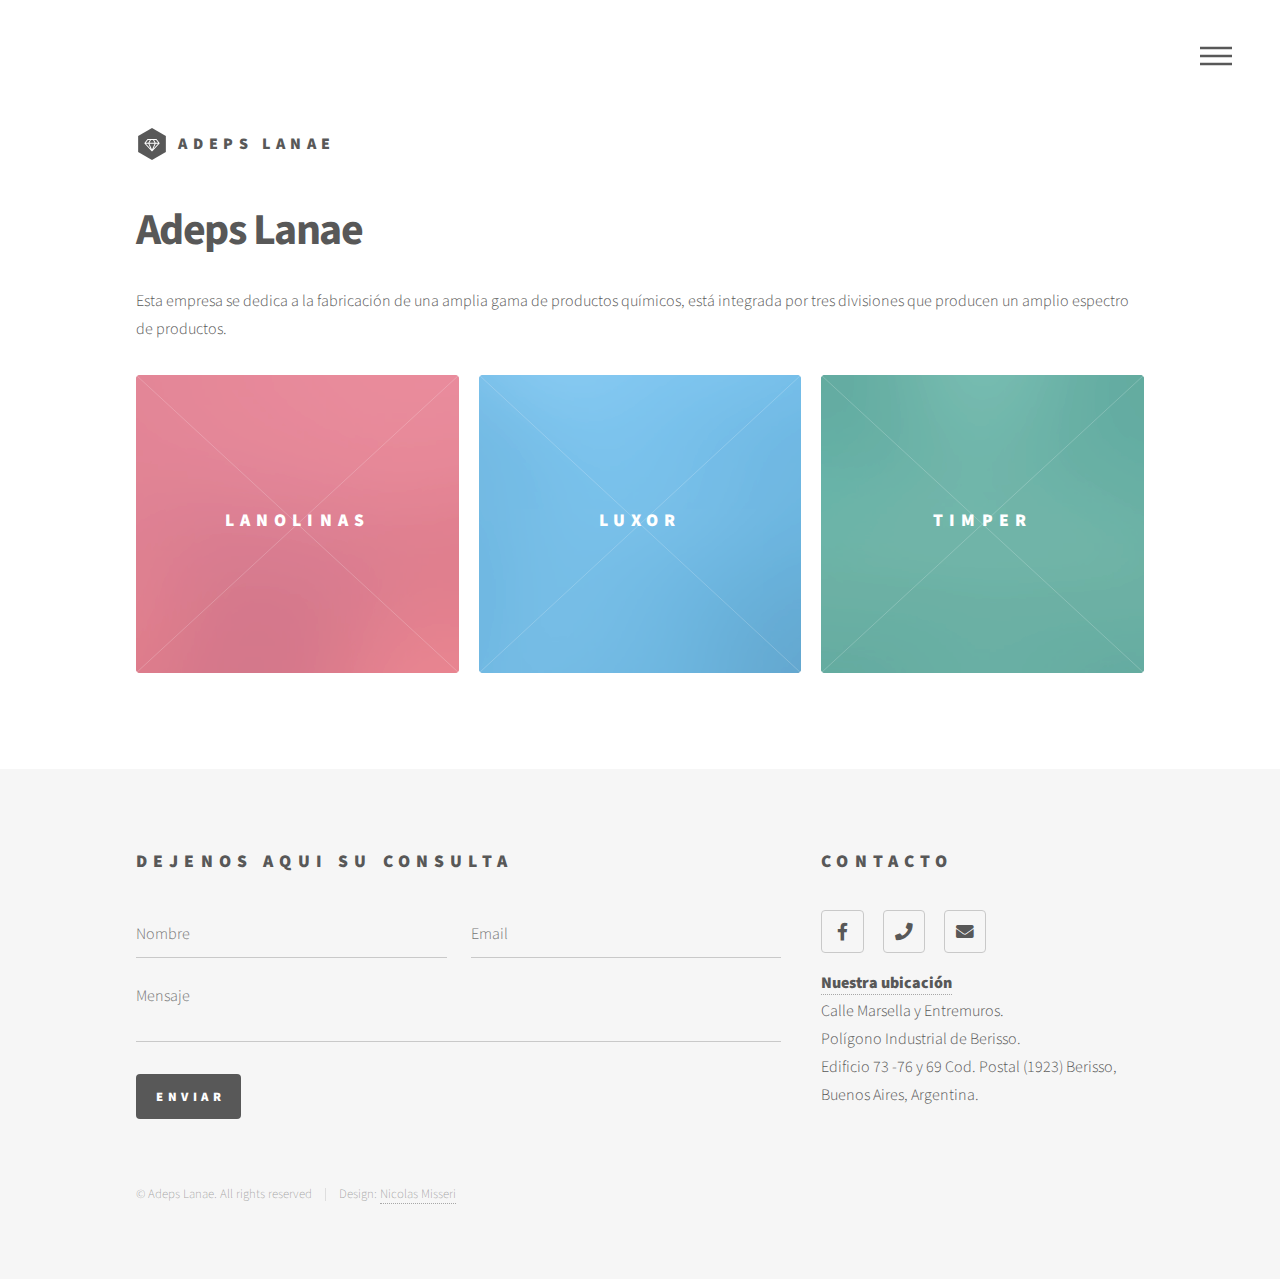
==== docs/index.html @ f5fdbf30 "muestra landing 2" ====
<!DOCTYPE HTML>
<!--
	Phantom by HTML5 UP
	html5up.net | @ajlkn
	Free for personal and commercial use under the CCA 3.0 license (html5up.net/license)
-->
<html>
	<head>
		<title>Adeps Lanae</title>
		<meta charset="utf-8" />
		<meta name="viewport" content="width=device-width, initial-scale=1,
			user-scalable=no" />
		<link rel="stylesheet" href="assets/css/main.css" />
		<noscript><link rel="stylesheet" href="assets/css/noscript.css" /></noscript>
	</head>
	<body class="is-preload">
		<!-- Wrapper -->
		<div id="wrapper">

			<!-- Header -->
			<header id="header">
				<div class="inner">

					<!-- Logo -->
					<a href="index.html" class="logo">
						<span class="symbol"><img src="images/logo.svg" alt="" /></span><span
							class="title">Adeps Lanae</span>
					</a>

					<!-- Nav -->
					<nav>
						<ul>
							<li><a href="#menu">Menu</a></li>
						</ul>
					</nav>

				</div>
			</header>

			<!-- Menu -->
			<nav id="menu">
				<h2>Menu</h2>
				<ul>
					<li><a href="index.html">Home</a></li>
					<li><a href="generic.html">Lanolinas</a></li>
					<li><a href="generic.html">Luxor</a></li>
					<li><a href="generic.html">Timper</a></li>
					<li><a href="elements.html">Elements</a></li>
				</ul>
			</nav>

			<!-- Main -->
			<div id="main">
				<div class="inner">
					<header>
						<h1>Adeps Lanae</h1>

						<p> Esta empresa se dedica a la fabricación de una
							amplia gama de productos químicos, está
							integrada por tres divisiones que producen un
							amplio espectro de productos. </p>
					</header>
					<section class="tiles">
						<article class="style1">
							<span class="image">
								<img src="images/pic01.jpg" alt="" />
							</span>
							<a href="generic.html">
								<h2>Lanolinas</h2>
								<div class="content">
									<p>División dedicada a la fabricación de Lanolina Anhidra U.S.P.,
										Lanolina de Uso General, Lanolina Industrial, Acidos Grasos de Lana, a
										la instalación de Plantas de Extracción de Grasa para si y para
										terceros.</p>
								</div>
							</a>
						</article>
						<article class="style2">
							<span class="image">
								<img src="images/pic02.jpg" alt="" />
							</span>
							<a href="generic.html">
								<h2>Luxor</h2>
								<div class="content">
									<p>División dedicada a la fabricación de Refinación de Parafinas,
										Fabricación de Velas.</p>
								</div>
							</a>
						</article>
						<article class="style3">
							<span class="image">
								<img src="images/pic03.jpg" alt="" />
							</span>
							<a href="generic.html">
								<h2>Timper</h2>
								<div class="content">
									<p>División dedicada fabricación de sales inorgánicas puras y
										pro-análisis para las industrias farmacéuticas y cosméticas y
										productos técnicamente puros para la industria en general.</p>
								</div>
							</a>
						</article>

					</section>
				</div>
			</div>

			<!-- Footer -->
			<footer id="footer">
				<div class="inner">
					<section>
						<h2>Dejenos aqui su consulta</h2>
						<form method="post" action="#">
							<div class="fields">
								<div class="field half">
									<input type="text" name="name" id="name" placeholder="Nombre" />
								</div>
								<div class="field half">
									<input type="email" name="email" id="email" placeholder="Email" />
								</div>
								<div class="field">
									<textarea name="message" id="message" placeholder="Mensaje"></textarea>
								</div>
							</div>
							<ul class="actions">
								<li><input type="submit" value="Enviar" class="primary" /></li>
							</ul>
						</form>
					</section>
					<section>
						<h2>Contacto</h2>
						<ul class="icons">

							<li><a href="https://www.facebook.com/adepslanae.arg/" class="icon brands
									style2 fa-facebook-f"><span
										class="label">Facebook</span></a></li>


							<li><a href="https://wa.link/ct8rcz" class="icon solid style2 fa-phone"><span
										class="label">Phone</span></a></li>
							<li><a href="mailto:administracion@adeps.com.ar" class="icon solid style2
									fa-envelope"><span
										class="label">Email</span></a></li> <br>
							<li> <a
									href="https://www.google.com/maps/place/Adeps+Lanae/@-34.8620117,-57.8908839,15z/data=!4m5!3m4!1s0x0:0x6b17eab58b943237!8m2!3d-34.8620117!4d-57.8908839">
									<strong>Nuestra ubicación</strong></a><br>Calle Marsella y Entremuros.
								<br>
								Polígono Industrial de
								Berisso. <br>
								Edificio 73 -76 y 69 Cod. Postal (1923) Berisso, Buenos Aires,
								Argentina.</li>
						</ul>
					</section>

					<ul class="copyright">
						<li>&copy; Adeps Lanae. All rights reserved</li><li>Design: <a
								href="https://www.linkedin.com/in/nicolas-misseri/">Nicolas Misseri</a></li>
					</ul>

				</div>
			</footer>

		</div>

		<!-- Scripts -->
		<script src="assets/js/jquery.min.js"></script>
		<script src="assets/js/browser.min.js"></script>
		<script src="assets/js/breakpoints.min.js"></script>
		<script src="assets/js/util.js"></script>
		<script src="assets/js/main.js"></script>

	</body>
</html>
---- docs/assets/css/main.css ----
@import url(fontawesome-all.min.css);
@import url("https://fonts.googleapis.com/css?family=Source+Sans+Pro:300,700,900");

/*
	Phantom by HTML5 UP
	html5up.net | @ajlkn
	Free for personal and commercial use under the CCA 3.0 license (html5up.net/license)
*/

html, body, div, span, applet, object,
iframe, h1, h2, h3, h4, h5, h6, p, blockquote,
pre, a, abbr, acronym, address, big, cite,
code, del, dfn, em, img, ins, kbd, q, s, samp,
small, strike, strong, sub, sup, tt, var, b,
u, i, center, dl, dt, dd, ol, ul, li, fieldset,
form, label, legend, table, caption, tbody,
tfoot, thead, tr, th, td, article, aside,
canvas, details, embed, figure, figcaption,
footer, header, hgroup, menu, nav, output, ruby,
section, summary, time, mark, audio, video {
	margin: 0;
	padding: 0;
	border: 0;
	font-size: 100%;
	font: inherit;
	vertical-align: baseline;}

article, aside, details, figcaption, figure,
footer, header, hgroup, menu, nav, section {
	display: block;}

body {
	line-height: 1;
}

ol, ul {
	list-style: none;
}

blockquote, q {
	quotes: none;
}

	blockquote:before, blockquote:after, q:before, q:after {
		content: '';
		content: none;
	}

table {
	border-collapse: collapse;
	border-spacing: 0;
}

body {
	-webkit-text-size-adjust: none;
}

mark {
	background-color: transparent;
	color: inherit;
}

input::-moz-focus-inner {
	border: 0;
	padding: 0;
}

input, select, textarea {
	-moz-appearance: none;
	-webkit-appearance: none;
	-ms-appearance: none;
	appearance: none;
}

/* Basic */

	@-ms-viewport {
		width: device-width;
	}

	body {
		-ms-overflow-style: scrollbar;
	}

	@media screen and (max-width: 480px) {

		html, body {
			min-width: 320px;
		}

	}

	html {
		box-sizing: border-box;
	}

	*, *:before, *:after {
		box-sizing: inherit;
	}

	body {
		background: #ffffff;
	}

		body.is-preload *, body.is-preload *:before, body.is-preload *:after {
			-moz-animation: none !important;
			-webkit-animation: none !important;
			-ms-animation: none !important;
			animation: none !important;
			-moz-transition: none !important;
			-webkit-transition: none !important;
			-ms-transition: none !important;
			transition: none !important;
		}

/* Type */

	body, input, select, textarea {
		color: #585858;
		font-family: "Source Sans Pro", Helvetica, sans-serif;
		font-size: 16pt;
		font-weight: 300;
		line-height: 1.75;
	}

		@media screen and (max-width: 1680px) {

			body, input, select, textarea {
				font-size: 14pt;
			}

		}

		@media screen and (max-width: 1280px) {

			body, input, select, textarea {
				font-size: 12pt;
			}

		}

	a {
		-moz-transition: border-bottom-color 0.2s ease, color 0.2s ease;
		-webkit-transition: border-bottom-color 0.2s ease, color 0.2s ease;
		-ms-transition: border-bottom-color 0.2s ease, color 0.2s ease;
		transition: border-bottom-color 0.2s ease, color 0.2s ease;
		text-decoration: none;
		color: #585858;
		border-bottom: dotted 1px rgba(88, 88, 88, 0.5);
	}

		a:hover {
			border-bottom-color: transparent;
			color: #f2849e !important;
		}

	strong, b {
		font-weight: 900;
	}

	em, i {
		font-style: italic;
	}

	p {
		margin: 0 0 2em 0;
	}

	h1 {
		font-size: 2.75em;
		font-weight: 700;
		line-height: 1.3;
		margin: 0 0 1em 0;
		letter-spacing: -0.035em;
	}

		h1 a {
			color: inherit;
		}

		@media screen and (max-width: 736px) {

			h1 {
				font-size: 2em;
				margin: 0 0 1em 0;
			}

		}

		@media screen and (max-width: 360px) {

			h1 {
				font-size: 1.75em;
			}

		}

	h2, h3, h4, h5, h6 {
		font-weight: 900;
		line-height: 1.5;
		margin: 0 0 2em 0;
		text-transform: uppercase;
		letter-spacing: 0.35em;
	}

		h2 a, h3 a, h4 a, h5 a, h6 a {
			color: inherit;
		}

	h2 {
		font-size: 1.1em;
	}

	h3 {
		font-size: 1em;
	}

	h4 {
		font-size: 0.8em;
	}

	h5 {
		font-size: 0.8em;
	}

	h6 {
		font-size: 0.8em;
	}

	@media screen and (max-width: 980px) {

		h1 br, h2 br, h3 br, h4 br, h5 br, h6 br {
			display: none;
		}

	}

	@media screen and (max-width: 736px) {

		h2 {
			font-size: 1em;
		}

		h3 {
			font-size: 0.8em;
		}

	}

	sub {
		font-size: 0.8em;
		position: relative;
		top: 0.5em;
	}

	sup {
		font-size: 0.8em;
		position: relative;
		top: -0.5em;
	}

	blockquote {
		border-left: solid 4px #c9c9c9;
		font-style: italic;
		margin: 0 0 2em 0;
		padding: 0.5em 0 0.5em 2em;
	}

	code {
		background: rgba(144, 144, 144, 0.075);
		border-radius: 4px;
		border: solid 1px #c9c9c9;
		font-family: "Courier New", monospace;
		font-size: 0.9em;
		margin: 0 0.25em;
		padding: 0.25em 0.65em;
	}

	pre {
		-webkit-overflow-scrolling: touch;
		font-family: "Courier New", monospace;
		font-size: 0.9em;
		margin: 0 0 2em 0;
	}

		pre code {
			display: block;
			line-height: 1.75;
			padding: 1em 1.5em;
			overflow-x: auto;
		}

	hr {
		border: 0;
		border-bottom: solid 1px #c9c9c9;
		margin: 2em 0;
	}

		hr.major {
			margin: 3em 0;
		}

	.align-left {
		text-align: left;
	}

	.align-center {
		text-align: center;
	}

	.align-right {
		text-align: right;
	}

/* Row */

	.row {
		display: flex;
		flex-wrap: wrap;
		box-sizing: border-box;
		align-items: stretch;
	}

		.row > * {
			box-sizing: border-box;
		}

		.row.gtr-uniform > * > :last-child {
			margin-bottom: 0;
		}

		.row.aln-left {
			justify-content: flex-start;
		}

		.row.aln-center {
			justify-content: center;
		}

		.row.aln-right {
			justify-content: flex-end;
		}

		.row.aln-top {
			align-items: flex-start;
		}

		.row.aln-middle {
			align-items: center;
		}

		.row.aln-bottom {
			align-items: flex-end;
		}

		.row > .imp {
			order: -1;
		}

		.row > .col-1 {
			width: 8.33333%;
		}

		.row > .off-1 {
			margin-left: 8.33333%;
		}

		.row > .col-2 {
			width: 16.66667%;
		}

		.row > .off-2 {
			margin-left: 16.66667%;
		}

		.row > .col-3 {
			width: 25%;
		}

		.row > .off-3 {
			margin-left: 25%;
		}

		.row > .col-4 {
			width: 33.33333%;
		}

		.row > .off-4 {
			margin-left: 33.33333%;
		}

		.row > .col-5 {
			width: 41.66667%;
		}

		.row > .off-5 {
			margin-left: 41.66667%;
		}

		.row > .col-6 {
			width: 50%;
		}

		.row > .off-6 {
			margin-left: 50%;
		}

		.row > .col-7 {
			width: 58.33333%;
		}

		.row > .off-7 {
			margin-left: 58.33333%;
		}

		.row > .col-8 {
			width: 66.66667%;
		}

		.row > .off-8 {
			margin-left: 66.66667%;
		}

		.row > .col-9 {
			width: 75%;
		}

		.row > .off-9 {
			margin-left: 75%;
		}

		.row > .col-10 {
			width: 83.33333%;
		}

		.row > .off-10 {
			margin-left: 83.33333%;
		}

		.row > .col-11 {
			width: 91.66667%;
		}

		.row > .off-11 {
			margin-left: 91.66667%;
		}

		.row > .col-12 {
			width: 100%;
		}

		.row > .off-12 {
			margin-left: 100%;
		}

		.row.gtr-0 {
			margin-top: 0;
			margin-left: 0em;
		}

			.row.gtr-0 > * {
				padding: 0 0 0 0em;
			}

			.row.gtr-0.gtr-uniform {
				margin-top: 0em;
			}

				.row.gtr-0.gtr-uniform > * {
					padding-top: 0em;
				}

		.row.gtr-25 {
			margin-top: 0;
			margin-left: -0.5em;
		}

			.row.gtr-25 > * {
				padding: 0 0 0 0.5em;
			}

			.row.gtr-25.gtr-uniform {
				margin-top: -0.5em;
			}

				.row.gtr-25.gtr-uniform > * {
					padding-top: 0.5em;
				}

		.row.gtr-50 {
			margin-top: 0;
			margin-left: -1em;
		}

			.row.gtr-50 > * {
				padding: 0 0 0 1em;
			}

			.row.gtr-50.gtr-uniform {
				margin-top: -1em;
			}

				.row.gtr-50.gtr-uniform > * {
					padding-top: 1em;
				}

		.row {
			margin-top: 0;
			margin-left: -2em;
		}

			.row > * {
				padding: 0 0 0 2em;
			}

			.row.gtr-uniform {
				margin-top: -2em;
			}

				.row.gtr-uniform > * {
					padding-top: 2em;
				}

		.row.gtr-150 {
			margin-top: 0;
			margin-left: -3em;
		}

			.row.gtr-150 > * {
				padding: 0 0 0 3em;
			}

			.row.gtr-150.gtr-uniform {
				margin-top: -3em;
			}

				.row.gtr-150.gtr-uniform > * {
					padding-top: 3em;
				}

		.row.gtr-200 {
			margin-top: 0;
			margin-left: -4em;
		}

			.row.gtr-200 > * {
				padding: 0 0 0 4em;
			}

			.row.gtr-200.gtr-uniform {
				margin-top: -4em;
			}

				.row.gtr-200.gtr-uniform > * {
					padding-top: 4em;
				}

		@media screen and (max-width: 1680px) {

			.row {
				display: flex;
				flex-wrap: wrap;
				box-sizing: border-box;
				align-items: stretch;
			}

				.row > * {
					box-sizing: border-box;
				}

				.row.gtr-uniform > * > :last-child {
					margin-bottom: 0;
				}

				.row.aln-left {
					justify-content: flex-start;
				}

				.row.aln-center {
					justify-content: center;
				}

				.row.aln-right {
					justify-content: flex-end;
				}

				.row.aln-top {
					align-items: flex-start;
				}

				.row.aln-middle {
					align-items: center;
				}

				.row.aln-bottom {
					align-items: flex-end;
				}

				.row > .imp-xlarge {
					order: -1;
				}

				.row > .col-1-xlarge {
					width: 8.33333%;
				}

				.row > .off-1-xlarge {
					margin-left: 8.33333%;
				}

				.row > .col-2-xlarge {
					width: 16.66667%;
				}

				.row > .off-2-xlarge {
					margin-left: 16.66667%;
				}

				.row > .col-3-xlarge {
					width: 25%;
				}

				.row > .off-3-xlarge {
					margin-left: 25%;
				}

				.row > .col-4-xlarge {
					width: 33.33333%;
				}

				.row > .off-4-xlarge {
					margin-left: 33.33333%;
				}

				.row > .col-5-xlarge {
					width: 41.66667%;
				}

				.row > .off-5-xlarge {
					margin-left: 41.66667%;
				}

				.row > .col-6-xlarge {
					width: 50%;
				}

				.row > .off-6-xlarge {
					margin-left: 50%;
				}

				.row > .col-7-xlarge {
					width: 58.33333%;
				}

				.row > .off-7-xlarge {
					margin-left: 58.33333%;
				}

				.row > .col-8-xlarge {
					width: 66.66667%;
				}

				.row > .off-8-xlarge {
					margin-left: 66.66667%;
				}

				.row > .col-9-xlarge {
					width: 75%;
				}

				.row > .off-9-xlarge {
					margin-left: 75%;
				}

				.row > .col-10-xlarge {
					width: 83.33333%;
				}

				.row > .off-10-xlarge {
					margin-left: 83.33333%;
				}

				.row > .col-11-xlarge {
					width: 91.66667%;
				}

				.row > .off-11-xlarge {
					margin-left: 91.66667%;
				}

				.row > .col-12-xlarge {
					width: 100%;
				}

				.row > .off-12-xlarge {
					margin-left: 100%;
				}

				.row.gtr-0 {
					margin-top: 0;
					margin-left: 0em;
				}

					.row.gtr-0 > * {
						padding: 0 0 0 0em;
					}

					.row.gtr-0.gtr-uniform {
						margin-top: 0em;
					}

						.row.gtr-0.gtr-uniform > * {
							padding-top: 0em;
						}

				.row.gtr-25 {
					margin-top: 0;
					margin-left: -0.5em;
				}

					.row.gtr-25 > * {
						padding: 0 0 0 0.5em;
					}

					.row.gtr-25.gtr-uniform {
						margin-top: -0.5em;
					}

						.row.gtr-25.gtr-uniform > * {
							padding-top: 0.5em;
						}

				.row.gtr-50 {
					margin-top: 0;
					margin-left: -1em;
				}

					.row.gtr-50 > * {
						padding: 0 0 0 1em;
					}

					.row.gtr-50.gtr-uniform {
						margin-top: -1em;
					}

						.row.gtr-50.gtr-uniform > * {
							padding-top: 1em;
						}

				.row {
					margin-top: 0;
					margin-left: -2em;
				}

					.row > * {
						padding: 0 0 0 2em;
					}

					.row.gtr-uniform {
						margin-top: -2em;
					}

						.row.gtr-uniform > * {
							padding-top: 2em;
						}

				.row.gtr-150 {
					margin-top: 0;
					margin-left: -3em;
				}

					.row.gtr-150 > * {
						padding: 0 0 0 3em;
					}

					.row.gtr-150.gtr-uniform {
						margin-top: -3em;
					}

						.row.gtr-150.gtr-uniform > * {
							padding-top: 3em;
						}

				.row.gtr-200 {
					margin-top: 0;
					margin-left: -4em;
				}

					.row.gtr-200 > * {
						padding: 0 0 0 4em;
					}

					.row.gtr-200.gtr-uniform {
						margin-top: -4em;
					}

						.row.gtr-200.gtr-uniform > * {
							padding-top: 4em;
						}

		}

		@media screen and (max-width: 1280px) {

			.row {
				display: flex;
				flex-wrap: wrap;
				box-sizing: border-box;
				align-items: stretch;
			}

				.row > * {
					box-sizing: border-box;
				}

				.row.gtr-uniform > * > :last-child {
					margin-bottom: 0;
				}

				.row.aln-left {
					justify-content: flex-start;
				}

				.row.aln-center {
					justify-content: center;
				}

				.row.aln-right {
					justify-content: flex-end;
				}

				.row.aln-top {
					align-items: flex-start;
				}

				.row.aln-middle {
					align-items: center;
				}

				.row.aln-bottom {
					align-items: flex-end;
				}

				.row > .imp-large {
					order: -1;
				}

				.row > .col-1-large {
					width: 8.33333%;
				}

				.row > .off-1-large {
					margin-left: 8.33333%;
				}

				.row > .col-2-large {
					width: 16.66667%;
				}

				.row > .off-2-large {
					margin-left: 16.66667%;
				}

				.row > .col-3-large {
					width: 25%;
				}

				.row > .off-3-large {
					margin-left: 25%;
				}

				.row > .col-4-large {
					width: 33.33333%;
				}

				.row > .off-4-large {
					margin-left: 33.33333%;
				}

				.row > .col-5-large {
					width: 41.66667%;
				}

				.row > .off-5-large {
					margin-left: 41.66667%;
				}

				.row > .col-6-large {
					width: 50%;
				}

				.row > .off-6-large {
					margin-left: 50%;
				}

				.row > .col-7-large {
					width: 58.33333%;
				}

				.row > .off-7-large {
					margin-left: 58.33333%;
				}

				.row > .col-8-large {
					width: 66.66667%;
				}

				.row > .off-8-large {
					margin-left: 66.66667%;
				}

				.row > .col-9-large {
					width: 75%;
				}

				.row > .off-9-large {
					margin-left: 75%;
				}

				.row > .col-10-large {
					width: 83.33333%;
				}

				.row > .off-10-large {
					margin-left: 83.33333%;
				}

				.row > .col-11-large {
					width: 91.66667%;
				}

				.row > .off-11-large {
					margin-left: 91.66667%;
				}

				.row > .col-12-large {
					width: 100%;
				}

				.row > .off-12-large {
					margin-left: 100%;
				}

				.row.gtr-0 {
					margin-top: 0;
					margin-left: 0em;
				}

					.row.gtr-0 > * {
						padding: 0 0 0 0em;
					}

					.row.gtr-0.gtr-uniform {
						margin-top: 0em;
					}

						.row.gtr-0.gtr-uniform > * {
							padding-top: 0em;
						}

				.row.gtr-25 {
					margin-top: 0;
					margin-left: -0.5em;
				}

					.row.gtr-25 > * {
						padding: 0 0 0 0.5em;
					}

					.row.gtr-25.gtr-uniform {
						margin-top: -0.5em;
					}

						.row.gtr-25.gtr-uniform > * {
							padding-top: 0.5em;
						}

				.row.gtr-50 {
					margin-top: 0;
					margin-left: -1em;
				}

					.row.gtr-50 > * {
						padding: 0 0 0 1em;
					}

					.row.gtr-50.gtr-uniform {
						margin-top: -1em;
					}

						.row.gtr-50.gtr-uniform > * {
							padding-top: 1em;
						}

				.row {
					margin-top: 0;
					margin-left: -2em;
				}

					.row > * {
						padding: 0 0 0 2em;
					}

					.row.gtr-uniform {
						margin-top: -2em;
					}

						.row.gtr-uniform > * {
							padding-top: 2em;
						}

				.row.gtr-150 {
					margin-top: 0;
					margin-left: -3em;
				}

					.row.gtr-150 > * {
						padding: 0 0 0 3em;
					}

					.row.gtr-150.gtr-uniform {
						margin-top: -3em;
					}

						.row.gtr-150.gtr-uniform > * {
							padding-top: 3em;
						}

				.row.gtr-200 {
					margin-top: 0;
					margin-left: -4em;
				}

					.row.gtr-200 > * {
						padding: 0 0 0 4em;
					}

					.row.gtr-200.gtr-uniform {
						margin-top: -4em;
					}

						.row.gtr-200.gtr-uniform > * {
							padding-top: 4em;
						}

		}

		@media screen and (max-width: 980px) {

			.row {
				display: flex;
				flex-wrap: wrap;
				box-sizing: border-box;
				align-items: stretch;
			}

				.row > * {
					box-sizing: border-box;
				}

				.row.gtr-uniform > * > :last-child {
					margin-bottom: 0;
				}

				.row.aln-left {
					justify-content: flex-start;
				}

				.row.aln-center {
					justify-content: center;
				}

				.row.aln-right {
					justify-content: flex-end;
				}

				.row.aln-top {
					align-items: flex-start;
				}

				.row.aln-middle {
					align-items: center;
				}

				.row.aln-bottom {
					align-items: flex-end;
				}

				.row > .imp-medium {
					order: -1;
				}

				.row > .col-1-medium {
					width: 8.33333%;
				}

				.row > .off-1-medium {
					margin-left: 8.33333%;
				}

				.row > .col-2-medium {
					width: 16.66667%;
				}

				.row > .off-2-medium {
					margin-left: 16.66667%;
				}

				.row > .col-3-medium {
					width: 25%;
				}

				.row > .off-3-medium {
					margin-left: 25%;
				}

				.row > .col-4-medium {
					width: 33.33333%;
				}

				.row > .off-4-medium {
					margin-left: 33.33333%;
				}

				.row > .col-5-medium {
					width: 41.66667%;
				}

				.row > .off-5-medium {
					margin-left: 41.66667%;
				}

				.row > .col-6-medium {
					width: 50%;
				}

				.row > .off-6-medium {
					margin-left: 50%;
				}

				.row > .col-7-medium {
					width: 58.33333%;
				}

				.row > .off-7-medium {
					margin-left: 58.33333%;
				}

				.row > .col-8-medium {
					width: 66.66667%;
				}

				.row > .off-8-medium {
					margin-left: 66.66667%;
				}

				.row > .col-9-medium {
					width: 75%;
				}

				.row > .off-9-medium {
					margin-left: 75%;
				}

				.row > .col-10-medium {
					width: 83.33333%;
				}

				.row > .off-10-medium {
					margin-left: 83.33333%;
				}

				.row > .col-11-medium {
					width: 91.66667%;
				}

				.row > .off-11-medium {
					margin-left: 91.66667%;
				}

				.row > .col-12-medium {
					width: 100%;
				}

				.row > .off-12-medium {
					margin-left: 100%;
				}

				.row.gtr-0 {
					margin-top: 0;
					margin-left: 0em;
				}

					.row.gtr-0 > * {
						padding: 0 0 0 0em;
					}

					.row.gtr-0.gtr-uniform {
						margin-top: 0em;
					}

						.row.gtr-0.gtr-uniform > * {
							padding-top: 0em;
						}

				.row.gtr-25 {
					margin-top: 0;
					margin-left: -0.375em;
				}

					.row.gtr-25 > * {
						padding: 0 0 0 0.375em;
					}

					.row.gtr-25.gtr-uniform {
						margin-top: -0.375em;
					}

						.row.gtr-25.gtr-uniform > * {
							padding-top: 0.375em;
						}

				.row.gtr-50 {
					margin-top: 0;
					margin-left: -0.75em;
				}

					.row.gtr-50 > * {
						padding: 0 0 0 0.75em;
					}

					.row.gtr-50.gtr-uniform {
						margin-top: -0.75em;
					}

						.row.gtr-50.gtr-uniform > * {
							padding-top: 0.75em;
						}

				.row {
					margin-top: 0;
					margin-left: -1.5em;
				}

					.row > * {
						padding: 0 0 0 1.5em;
					}

					.row.gtr-uniform {
						margin-top: -1.5em;
					}

						.row.gtr-uniform > * {
							padding-top: 1.5em;
						}

				.row.gtr-150 {
					margin-top: 0;
					margin-left: -2.25em;
				}

					.row.gtr-150 > * {
						padding: 0 0 0 2.25em;
					}

					.row.gtr-150.gtr-uniform {
						margin-top: -2.25em;
					}

						.row.gtr-150.gtr-uniform > * {
							padding-top: 2.25em;
						}

				.row.gtr-200 {
					margin-top: 0;
					margin-left: -3em;
				}

					.row.gtr-200 > * {
						padding: 0 0 0 3em;
					}

					.row.gtr-200.gtr-uniform {
						margin-top: -3em;
					}

						.row.gtr-200.gtr-uniform > * {
							padding-top: 3em;
						}

		}

		@media screen and (max-width: 736px) {

			.row {
				display: flex;
				flex-wrap: wrap;
				box-sizing: border-box;
				align-items: stretch;
			}

				.row > * {
					box-sizing: border-box;
				}

				.row.gtr-uniform > * > :last-child {
					margin-bottom: 0;
				}

				.row.aln-left {
					justify-content: flex-start;
				}

				.row.aln-center {
					justify-content: center;
				}

				.row.aln-right {
					justify-content: flex-end;
				}

				.row.aln-top {
					align-items: flex-start;
				}

				.row.aln-middle {
					align-items: center;
				}

				.row.aln-bottom {
					align-items: flex-end;
				}

				.row > .imp-small {
					order: -1;
				}

				.row > .col-1-small {
					width: 8.33333%;
				}

				.row > .off-1-small {
					margin-left: 8.33333%;
				}

				.row > .col-2-small {
					width: 16.66667%;
				}

				.row > .off-2-small {
					margin-left: 16.66667%;
				}

				.row > .col-3-small {
					width: 25%;
				}

				.row > .off-3-small {
					margin-left: 25%;
				}

				.row > .col-4-small {
					width: 33.33333%;
				}

				.row > .off-4-small {
					margin-left: 33.33333%;
				}

				.row > .col-5-small {
					width: 41.66667%;
				}

				.row > .off-5-small {
					margin-left: 41.66667%;
				}

				.row > .col-6-small {
					width: 50%;
				}

				.row > .off-6-small {
					margin-left: 50%;
				}

				.row > .col-7-small {
					width: 58.33333%;
				}

				.row > .off-7-small {
					margin-left: 58.33333%;
				}

				.row > .col-8-small {
					width: 66.66667%;
				}

				.row > .off-8-small {
					margin-left: 66.66667%;
				}

				.row > .col-9-small {
					width: 75%;
				}

				.row > .off-9-small {
					margin-left: 75%;
				}

				.row > .col-10-small {
					width: 83.33333%;
				}

				.row > .off-10-small {
					margin-left: 83.33333%;
				}

				.row > .col-11-small {
					width: 91.66667%;
				}

				.row > .off-11-small {
					margin-left: 91.66667%;
				}

				.row > .col-12-small {
					width: 100%;
				}

				.row > .off-12-small {
					margin-left: 100%;
				}

				.row.gtr-0 {
					margin-top: 0;
					margin-left: 0em;
				}

					.row.gtr-0 > * {
						padding: 0 0 0 0em;
					}

					.row.gtr-0.gtr-uniform {
						margin-top: 0em;
					}

						.row.gtr-0.gtr-uniform > * {
							padding-top: 0em;
						}

				.row.gtr-25 {
					margin-top: 0;
					margin-left: -0.25em;
				}

					.row.gtr-25 > * {
						padding: 0 0 0 0.25em;
					}

					.row.gtr-25.gtr-uniform {
						margin-top: -0.25em;
					}

						.row.gtr-25.gtr-uniform > * {
							padding-top: 0.25em;
						}

				.row.gtr-50 {
					margin-top: 0;
					margin-left: -0.5em;
				}

					.row.gtr-50 > * {
						padding: 0 0 0 0.5em;
					}

					.row.gtr-50.gtr-uniform {
						margin-top: -0.5em;
					}

						.row.gtr-50.gtr-uniform > * {
							padding-top: 0.5em;
						}

				.row {
					margin-top: 0;
					margin-left: -1em;
				}

					.row > * {
						padding: 0 0 0 1em;
					}

					.row.gtr-uniform {
						margin-top: -1em;
					}

						.row.gtr-uniform > * {
							padding-top: 1em;
						}

				.row.gtr-150 {
					margin-top: 0;
					margin-left: -1.5em;
				}

					.row.gtr-150 > * {
						padding: 0 0 0 1.5em;
					}

					.row.gtr-150.gtr-uniform {
						margin-top: -1.5em;
					}

						.row.gtr-150.gtr-uniform > * {
							padding-top: 1.5em;
						}

				.row.gtr-200 {
					margin-top: 0;
					margin-left: -2em;
				}

					.row.gtr-200 > * {
						padding: 0 0 0 2em;
					}

					.row.gtr-200.gtr-uniform {
						margin-top: -2em;
					}

						.row.gtr-200.gtr-uniform > * {
							padding-top: 2em;
						}

		}

		@media screen and (max-width: 480px) {

			.row {
				display: flex;
				flex-wrap: wrap;
				box-sizing: border-box;
				align-items: stretch;
			}

				.row > * {
					box-sizing: border-box;
				}

				.row.gtr-uniform > * > :last-child {
					margin-bottom: 0;
				}

				.row.aln-left {
					justify-content: flex-start;
				}

				.row.aln-center {
					justify-content: center;
				}

				.row.aln-right {
					justify-content: flex-end;
				}

				.row.aln-top {
					align-items: flex-start;
				}

				.row.aln-middle {
					align-items: center;
				}

				.row.aln-bottom {
					align-items: flex-end;
				}

				.row > .imp-xsmall {
					order: -1;
				}

				.row > .col-1-xsmall {
					width: 8.33333%;
				}

				.row > .off-1-xsmall {
					margin-left: 8.33333%;
				}

				.row > .col-2-xsmall {
					width: 16.66667%;
				}

				.row > .off-2-xsmall {
					margin-left: 16.66667%;
				}

				.row > .col-3-xsmall {
					width: 25%;
				}

				.row > .off-3-xsmall {
					margin-left: 25%;
				}

				.row > .col-4-xsmall {
					width: 33.33333%;
				}

				.row > .off-4-xsmall {
					margin-left: 33.33333%;
				}

				.row > .col-5-xsmall {
					width: 41.66667%;
				}

				.row > .off-5-xsmall {
					margin-left: 41.66667%;
				}

				.row > .col-6-xsmall {
					width: 50%;
				}

				.row > .off-6-xsmall {
					margin-left: 50%;
				}

				.row > .col-7-xsmall {
					width: 58.33333%;
				}

				.row > .off-7-xsmall {
					margin-left: 58.33333%;
				}

				.row > .col-8-xsmall {
					width: 66.66667%;
				}

				.row > .off-8-xsmall {
					margin-left: 66.66667%;
				}

				.row > .col-9-xsmall {
					width: 75%;
				}

				.row > .off-9-xsmall {
					margin-left: 75%;
				}

				.row > .col-10-xsmall {
					width: 83.33333%;
				}

				.row > .off-10-xsmall {
					margin-left: 83.33333%;
				}

				.row > .col-11-xsmall {
					width: 91.66667%;
				}

				.row > .off-11-xsmall {
					margin-left: 91.66667%;
				}

				.row > .col-12-xsmall {
					width: 100%;
				}

				.row > .off-12-xsmall {
					margin-left: 100%;
				}

				.row.gtr-0 {
					margin-top: 0;
					margin-left: 0em;
				}

					.row.gtr-0 > * {
						padding: 0 0 0 0em;
					}

					.row.gtr-0.gtr-uniform {
						margin-top: 0em;
					}

						.row.gtr-0.gtr-uniform > * {
							padding-top: 0em;
						}

				.row.gtr-25 {
					margin-top: 0;
					margin-left: -0.25em;
				}

					.row.gtr-25 > * {
						padding: 0 0 0 0.25em;
					}

					.row.gtr-25.gtr-uniform {
						margin-top: -0.25em;
					}

						.row.gtr-25.gtr-uniform > * {
							padding-top: 0.25em;
						}

				.row.gtr-50 {
					margin-top: 0;
					margin-left: -0.5em;
				}

					.row.gtr-50 > * {
						padding: 0 0 0 0.5em;
					}

					.row.gtr-50.gtr-uniform {
						margin-top: -0.5em;
					}

						.row.gtr-50.gtr-uniform > * {
							padding-top: 0.5em;
						}

				.row {
					margin-top: 0;
					margin-left: -1em;
				}

					.row > * {
						padding: 0 0 0 1em;
					}

					.row.gtr-uniform {
						margin-top: -1em;
					}

						.row.gtr-uniform > * {
							padding-top: 1em;
						}

				.row.gtr-150 {
					margin-top: 0;
					margin-left: -1.5em;
				}

					.row.gtr-150 > * {
						padding: 0 0 0 1.5em;
					}

					.row.gtr-150.gtr-uniform {
						margin-top: -1.5em;
					}

						.row.gtr-150.gtr-uniform > * {
							padding-top: 1.5em;
						}

				.row.gtr-200 {
					margin-top: 0;
					margin-left: -2em;
				}

					.row.gtr-200 > * {
						padding: 0 0 0 2em;
					}

					.row.gtr-200.gtr-uniform {
						margin-top: -2em;
					}

						.row.gtr-200.gtr-uniform > * {
							padding-top: 2em;
						}

		}

/* Section/Article */

	section.special, article.special {
		text-align: center;
	}

	header p {
		margin-top: -1em;
	}

	@media screen and (max-width: 736px) {

		header p {
			margin-top: 0;
		}

	}

/* Icon */

	.icon {
		text-decoration: none;
		border-bottom: none;
		position: relative;
	}

		.icon:before {
			-moz-osx-font-smoothing: grayscale;
			-webkit-font-smoothing: antialiased;
			display: inline-block;
			font-style: normal;
			font-variant: normal;
			text-rendering: auto;
			line-height: 1;
			text-transform: none !important;
			font-family: 'Font Awesome 5 Free';
			font-weight: 400;
		}

		.icon > .label {
			display: none;
		}

		.icon:before {
			line-height: inherit;
		}

		.icon.solid:before {
			font-weight: 900;
		}

		.icon.brands:before {
			font-family: 'Font Awesome 5 Brands';
		}

		.icon.style2 {
			-moz-transition: background-color 0.2s ease-in-out, color 0.2s ease-in-out, border-color 0.2s ease-in-out;
			-webkit-transition: background-color 0.2s ease-in-out, color 0.2s ease-in-out, border-color 0.2s ease-in-out;
			-ms-transition: background-color 0.2s ease-in-out, color 0.2s ease-in-out, border-color 0.2s ease-in-out;
			transition: background-color 0.2s ease-in-out, color 0.2s ease-in-out, border-color 0.2s ease-in-out;
			background-color: transparent;
			border: solid 1px #c9c9c9;
			border-radius: 4px;
			width: 2.65em;
			height: 2.65em;
			display: inline-block;
			text-align: center;
			line-height: 2.65em;
			color: inherit;
		}

			.icon.style2:before {
				font-size: 1.1em;
			}

			.icon.style2:hover {
				color: #f2849e;
				border-color: #f2849e;
			}

			.icon.style2:active {
				background-color: rgba(242, 132, 158, 0.1);
			}

/* List */

	ol {
		list-style: decimal;
		margin: 0 0 2em 0;
		padding-left: 1.25em;
	}

		ol li {
			padding-left: 0.25em;
		}

	ul {
		list-style: disc;
		margin: 0 0 2em 0;
		padding-left: 1em;
	}

		ul li {
			padding-left: 0.5em;
		}

		ul.alt {
			list-style: none;
			padding-left: 0;
		}

			ul.alt li {
				border-top: solid 1px #c9c9c9;
				padding: 0.5em 0;
			}

				ul.alt li:first-child {
					border-top: 0;
					padding-top: 0;
				}

	dl {
		margin: 0 0 2em 0;
	}

		dl dt {
			display: block;
			font-weight: 900;
			margin: 0 0 1em 0;
		}

		dl dd {
			margin-left: 2em;
		}

/* Actions */

	ul.actions {
		display: -moz-flex;
		display: -webkit-flex;
		display: -ms-flex;
		display: flex;
		cursor: default;
		list-style: none;
		margin-left: -1em;
		padding-left: 0;
	}

		ul.actions li {
			padding: 0 0 0 1em;
			vertical-align: middle;
		}

		ul.actions.special {
			-moz-justify-content: center;
			-webkit-justify-content: center;
			-ms-justify-content: center;
			justify-content: center;
			width: 100%;
			margin-left: 0;
		}

			ul.actions.special li:first-child {
				padding-left: 0;
			}

		ul.actions.stacked {
			-moz-flex-direction: column;
			-webkit-flex-direction: column;
			-ms-flex-direction: column;
			flex-direction: column;
			margin-left: 0;
		}

			ul.actions.stacked li {
				padding: 1.3em 0 0 0;
			}

				ul.actions.stacked li:first-child {
					padding-top: 0;
				}

		ul.actions.fit {
			width: calc(100% + 1em);
		}

			ul.actions.fit li {
				-moz-flex-grow: 1;
				-webkit-flex-grow: 1;
				-ms-flex-grow: 1;
				flex-grow: 1;
				-moz-flex-shrink: 1;
				-webkit-flex-shrink: 1;
				-ms-flex-shrink: 1;
				flex-shrink: 1;
				width: 100%;
			}

				ul.actions.fit li > * {
					width: 100%;
				}

			ul.actions.fit.stacked {
				width: 100%;
			}

		@media screen and (max-width: 480px) {

			ul.actions:not(.fixed) {
				-moz-flex-direction: column;
				-webkit-flex-direction: column;
				-ms-flex-direction: column;
				flex-direction: column;
				margin-left: 0;
				width: 100% !important;
			}

				ul.actions:not(.fixed) li {
					-moz-flex-grow: 1;
					-webkit-flex-grow: 1;
					-ms-flex-grow: 1;
					flex-grow: 1;
					-moz-flex-shrink: 1;
					-webkit-flex-shrink: 1;
					-ms-flex-shrink: 1;
					flex-shrink: 1;
					padding: 1em 0 0 0;
					text-align: center;
					width: 100%;
				}

					ul.actions:not(.fixed) li > * {
						width: 100%;
					}

					ul.actions:not(.fixed) li:first-child {
						padding-top: 0;
					}

					ul.actions:not(.fixed) li input[type="submit"],
					ul.actions:not(.fixed) li input[type="reset"],
					ul.actions:not(.fixed) li input[type="button"],
					ul.actions:not(.fixed) li button,
					ul.actions:not(.fixed) li .button {
						width: 100%;
					}

						ul.actions:not(.fixed) li input[type="submit"].icon:before,
						ul.actions:not(.fixed) li input[type="reset"].icon:before,
						ul.actions:not(.fixed) li input[type="button"].icon:before,
						ul.actions:not(.fixed) li button.icon:before,
						ul.actions:not(.fixed) li .button.icon:before {
							margin-left: -0.5rem;
						}

		}

/* Icons */

	ul.icons {
		cursor: default;
		list-style: none;
		padding-left: 0;
		margin: -1em 0 2em -1em;
	}

		ul.icons li {
			display: inline-block;
			padding: 1em 0 0 1em;
		}

/* Form */

	form {
		margin: 0 0 2em 0;
		overflow-x: hidden;
	}

		form > :last-child {
			margin-bottom: 0;
		}

		form > .fields {
			display: -moz-flex;
			display: -webkit-flex;
			display: -ms-flex;
			display: flex;
			-moz-flex-wrap: wrap;
			-webkit-flex-wrap: wrap;
			-ms-flex-wrap: wrap;
			flex-wrap: wrap;
			width: calc(100% + 3em);
			margin: -1.5em 0 2em -1.5em;
		}

			form > .fields > .field {
				-moz-flex-grow: 0;
				-webkit-flex-grow: 0;
				-ms-flex-grow: 0;
				flex-grow: 0;
				-moz-flex-shrink: 0;
				-webkit-flex-shrink: 0;
				-ms-flex-shrink: 0;
				flex-shrink: 0;
				padding: 1.5em 0 0 1.5em;
				width: calc(100% - 1.5em);
			}

				form > .fields > .field.half {
					width: calc(50% - 0.75em);
				}

				form > .fields > .field.third {
					width: calc(100%/3 - 0.5em);
				}

				form > .fields > .field.quarter {
					width: calc(25% - 0.375em);
				}

		@media screen and (max-width: 480px) {

			form > .fields {
				width: calc(100% + 3em);
				margin: -1.5em 0 2em -1.5em;
			}

				form > .fields > .field {
					padding: 1.5em 0 0 1.5em;
					width: calc(100% - 1.5em);
				}

					form > .fields > .field.half {
						width: calc(100% - 1.5em);
					}

					form > .fields > .field.third {
						width: calc(100% - 1.5em);
					}

					form > .fields > .field.quarter {
						width: calc(100% - 1.5em);
					}

		}

	label {
		display: block;
		font-size: 0.9em;
		font-weight: 900;
		margin: 0 0 1em 0;
	}

	input[type="text"],
	input[type="password"],
	input[type="email"],
	input[type="tel"],
	select,
	textarea {
		-moz-appearance: none;
		-webkit-appearance: none;
		-ms-appearance: none;
		appearance: none;
		background-color: transparent;
		border: none;
		border-radius: 0;
		border-bottom: solid 1px #c9c9c9;
		color: inherit;
		display: block;
		outline: 0;
		padding: 0;
		text-decoration: none;
		width: 100%;
	}

		input[type="text"]:invalid,
		input[type="password"]:invalid,
		input[type="email"]:invalid,
		input[type="tel"]:invalid,
		select:invalid,
		textarea:invalid {
			box-shadow: none;
		}

		input[type="text"]:focus,
		input[type="password"]:focus,
		input[type="email"]:focus,
		input[type="tel"]:focus,
		select:focus,
		textarea:focus {
			border-bottom-color: #f2849e;
			box-shadow: inset 0 -1px 0 0 #f2849e;
		}

	select {
		background-image: url("data:image/svg+xml;charset=utf8,%3Csvg xmlns='http://www.w3.org/2000/svg' width='40' height='40' preserveAspectRatio='none' viewBox='0 0 40 40'%3E%3Cpath d='M9.4,12.3l10.4,10.4l10.4-10.4c0.2-0.2,0.5-0.4,0.9-0.4c0.3,0,0.6,0.1,0.9,0.4l3.3,3.3c0.2,0.2,0.4,0.5,0.4,0.9 c0,0.4-0.1,0.6-0.4,0.9L20.7,31.9c-0.2,0.2-0.5,0.4-0.9,0.4c-0.3,0-0.6-0.1-0.9-0.4L4.3,17.3c-0.2-0.2-0.4-0.5-0.4-0.9 c0-0.4,0.1-0.6,0.4-0.9l3.3-3.3c0.2-0.2,0.5-0.4,0.9-0.4S9.1,12.1,9.4,12.3z' fill='%23c9c9c9' /%3E%3C/svg%3E");
		background-size: 1.25rem;
		background-repeat: no-repeat;
		background-position: calc(100% - 1rem) center;
		height: 3em;
		padding-right: 3em;
		text-overflow: ellipsis;
	}

		select option {
			background: #ffffff;
		}

		select:focus::-ms-value {
			background-color: transparent;
		}

		select::-ms-expand {
			display: none;
		}

	input[type="text"],
	input[type="password"],
	input[type="email"],
	select {
		height: 3em;
	}

	textarea {
		padding: 0;
		min-height: 3.75em;
	}

	input[type="checkbox"],
	input[type="radio"] {
		-moz-appearance: none;
		-webkit-appearance: none;
		-ms-appearance: none;
		appearance: none;
		display: block;
		float: left;
		margin-right: -2em;
		opacity: 0;
		width: 1em;
		z-index: -1;
	}

		input[type="checkbox"] + label,
		input[type="radio"] + label {
			text-decoration: none;
			color: #585858;
			cursor: pointer;
			display: inline-block;
			font-size: 1em;
			font-weight: 300;
			padding-left: 2.55em;
			padding-right: 0.75em;
			position: relative;
		}

			input[type="checkbox"] + label:before,
			input[type="radio"] + label:before {
				-moz-osx-font-smoothing: grayscale;
				-webkit-font-smoothing: antialiased;
				display: inline-block;
				font-style: normal;
				font-variant: normal;
				text-rendering: auto;
				line-height: 1;
				text-transform: none !important;
				font-family: 'Font Awesome 5 Free';
				font-weight: 900;
			}

			input[type="checkbox"] + label:before,
			input[type="radio"] + label:before {
				border-radius: 4px;
				border: solid 1px #c9c9c9;
				content: '';
				display: inline-block;
				font-size: 0.8em;
				height: 2.25em;
				left: 0;
				line-height: 2.25em;
				position: absolute;
				text-align: center;
				top: 0;
				width: 2.25em;
			}

		input[type="checkbox"]:checked + label:before,
		input[type="radio"]:checked + label:before {
			background: #585858;
			border-color: #585858;
			color: #ffffff;
			content: '\f00c';
		}

		input[type="checkbox"]:focus + label:before,
		input[type="radio"]:focus + label:before {
			border-color: #f2849e;
			box-shadow: 0 0 0 1px #f2849e;
		}

	input[type="checkbox"] + label:before {
		border-radius: 4px;
	}

	input[type="radio"] + label:before {
		border-radius: 100%;
	}

/* Box */

	.box {
		border-radius: 4px;
		border: solid 1px #c9c9c9;
		margin-bottom: 2em;
		padding: 1.5em;
	}

		.box > :last-child,
		.box > :last-child > :last-child,
		.box > :last-child > :last-child > :last-child {
			margin-bottom: 0;
		}

		.box.alt {
			border: 0;
			border-radius: 0;
			padding: 0;
		}

/* Image */

	.image {
		border-radius: 4px;
		border: 0;
		display: inline-block;
		position: relative;
	}

		.image img {
			border-radius: 4px;
			display: block;
		}

		.image.left, .image.right {
			max-width: 40%;
		}

			.image.left img, .image.right img {
				width: 100%;
			}

		.image.left {
			float: left;
			padding: 0 1.5em 1em 0;
			top: 0.25em;
		}

		.image.right {
			float: right;
			padding: 0 0 1em 1.5em;
			top: 0.25em;
		}

		.image.fit {
			display: block;
			margin: 0 0 2em 0;
			width: 100%;
		}

			.image.fit img {
				width: 100%;
			}

		.image.main {
			display: block;
			margin: 0 0 3em 0;
			width: 100%;
		}

			.image.main img {
				width: 100%;
			}

			@media screen and (max-width: 736px) {

				.image.main {
					margin: 0 0 2em 0;
				}

			}

/* Table */

	.table-wrapper {
		-webkit-overflow-scrolling: touch;
		overflow-x: auto;
	}

	table {
		margin: 0 0 2em 0;
		width: 100%;
	}

		table tbody tr {
			border: solid 1px #c9c9c9;
			border-left: 0;
			border-right: 0;
		}

			table tbody tr:nth-child(2n + 1) {
				background-color: rgba(144, 144, 144, 0.075);
			}

		table td {
			padding: 0.75em 0.75em;
		}

		table th {
			font-size: 0.9em;
			font-weight: 900;
			padding: 0 0.75em 0.75em 0.75em;
			text-align: left;
		}

		table thead {
			border-bottom: solid 2px #c9c9c9;
		}

		table tfoot {
			border-top: solid 2px #c9c9c9;
		}

		table.alt {
			border-collapse: separate;
		}

			table.alt tbody tr td {
				border: solid 1px #c9c9c9;
				border-left-width: 0;
				border-top-width: 0;
			}

				table.alt tbody tr td:first-child {
					border-left-width: 1px;
				}

			table.alt tbody tr:first-child td {
				border-top-width: 1px;
			}

			table.alt thead {
				border-bottom: 0;
			}

			table.alt tfoot {
				border-top: 0;
			}

/* Button */

	input[type="submit"],
	input[type="reset"],
	input[type="button"],
	button,
	.button {
		-moz-appearance: none;
		-webkit-appearance: none;
		-ms-appearance: none;
		appearance: none;
		-moz-transition: background-color 0.2s ease-in-out, color 0.2s ease-in-out, box-shadow 0.2s ease-in-out;
		-webkit-transition: background-color 0.2s ease-in-out, color 0.2s ease-in-out, box-shadow 0.2s ease-in-out;
		-ms-transition: background-color 0.2s ease-in-out, color 0.2s ease-in-out, box-shadow 0.2s ease-in-out;
		transition: background-color 0.2s ease-in-out, color 0.2s ease-in-out, box-shadow 0.2s ease-in-out;
		background-color: transparent;
		border-radius: 4px;
		border: 0;
		box-shadow: inset 0 0 0 2px #585858;
		color: #585858 !important;
		cursor: pointer;
		display: inline-block;
		font-size: 0.8em;
		font-weight: 900;
		height: 3.5em;
		letter-spacing: 0.35em;
		line-height: 3.45em;
		overflow: hidden;
		padding: 0 1.25em 0 1.6em;
		text-align: center;
		text-decoration: none;
		text-overflow: ellipsis;
		text-transform: uppercase;
		white-space: nowrap;
	}

		input[type="submit"].icon:before,
		input[type="reset"].icon:before,
		input[type="button"].icon:before,
		button.icon:before,
		.button.icon:before {
			margin-right: 0.5em;
		}

		input[type="submit"].fit,
		input[type="reset"].fit,
		input[type="button"].fit,
		button.fit,
		.button.fit {
			width: 100%;
		}

		input[type="submit"]:hover,
		input[type="reset"]:hover,
		input[type="button"]:hover,
		button:hover,
		.button:hover {
			color: #f2849e !important;
			box-shadow: inset 0 0 0 2px #f2849e;
		}

		input[type="submit"]:active,
		input[type="reset"]:active,
		input[type="button"]:active,
		button:active,
		.button:active {
			background-color: rgba(242, 132, 158, 0.1);
		}

		input[type="submit"].small,
		input[type="reset"].small,
		input[type="button"].small,
		button.small,
		.button.small {
			font-size: 0.6em;
		}

		input[type="submit"].large,
		input[type="reset"].large,
		input[type="button"].large,
		button.large,
		.button.large {
			font-size: 1em;
		}

		input[type="submit"].primary,
		input[type="reset"].primary,
		input[type="button"].primary,
		button.primary,
		.button.primary {
			box-shadow: none;
			background-color: #585858;
			color: #ffffff !important;
		}

			input[type="submit"].primary:hover,
			input[type="reset"].primary:hover,
			input[type="button"].primary:hover,
			button.primary:hover,
			.button.primary:hover {
				background-color: #f2849e;
			}

			input[type="submit"].primary:active,
			input[type="reset"].primary:active,
			input[type="button"].primary:active,
			button.primary:active,
			.button.primary:active {
				background-color: #ee5f81;
			}

		input[type="submit"].disabled, input[type="submit"]:disabled,
		input[type="reset"].disabled,
		input[type="reset"]:disabled,
		input[type="button"].disabled,
		input[type="button"]:disabled,
		button.disabled,
		button:disabled,
		.button.disabled,
		.button:disabled {
			pointer-events: none;
			opacity: 0.25;
		}

/* Tiles */

	.tiles {
		display: -moz-flex;
		display: -webkit-flex;
		display: -ms-flex;
		display: flex;
		-moz-flex-wrap: wrap;
		-webkit-flex-wrap: wrap;
		-ms-flex-wrap: wrap;
		flex-wrap: wrap;
		postiion: relative;
		margin: -2.5em 0 0 -2.5em;
	}

		.tiles article {
			-moz-transition: -moz-transform 0.5s ease, opacity 0.5s ease;
			-webkit-transition: -webkit-transform 0.5s ease, opacity 0.5s ease;
			-ms-transition: -ms-transform 0.5s ease, opacity 0.5s ease;
			transition: transform 0.5s ease, opacity 0.5s ease;
			position: relative;
			width: calc(33.33333% - 2.5em);
			margin: 2.5em 0 0 2.5em;
		}

			.tiles article > .image {
				-moz-transition: -moz-transform 0.5s ease;
				-webkit-transition: -webkit-transform 0.5s ease;
				-ms-transition: -ms-transform 0.5s ease;
				transition: transform 0.5s ease;
				position: relative;
				display: block;
				width: 100%;
				border-radius: 4px;
				overflow: hidden;
			}

				.tiles article > .image img {
					display: block;
					width: 100%;
				}

				.tiles article > .image:before {
					pointer-events: none;
					-moz-transition: background-color 0.5s ease, opacity 0.5s ease;
					-webkit-transition: background-color 0.5s ease, opacity 0.5s ease;
					-ms-transition: background-color 0.5s ease, opacity 0.5s ease;
					transition: background-color 0.5s ease, opacity 0.5s ease;
					content: '';
					display: block;
					position: absolute;
					top: 0;
					left: 0;
					width: 100%;
					height: 100%;
					opacity: 1.0;
					z-index: 1;
					opacity: 0.8;
				}

				.tiles article > .image:after {
					pointer-events: none;
					-moz-transition: opacity 0.5s ease;
					-webkit-transition: opacity 0.5s ease;
					-ms-transition: opacity 0.5s ease;
					transition: opacity 0.5s ease;
					content: '';
					display: block;
					position: absolute;
					top: 0;
					left: 0;
					width: 100%;
					height: 100%;
					background-image: url("data:image/svg+xml;charset=utf8,%3Csvg xmlns='http://www.w3.org/2000/svg' width='100' height='100' viewBox='0 0 100 100' preserveAspectRatio='none'%3E%3Cstyle%3Eline %7B stroke-width: 0.25px%3B stroke: %23ffffff%3B %7D%3C/style%3E%3Cline x1='0' y1='0' x2='100' y2='100' /%3E%3Cline x1='100' y1='0' x2='0' y2='100' /%3E%3C/svg%3E");
					background-position: center;
					background-repeat: no-repeat;
					background-size: 100% 100%;
					opacity: 0.25;
					z-index: 2;
				}

			.tiles article > a {
				display: -moz-flex;
				display: -webkit-flex;
				display: -ms-flex;
				display: flex;
				-moz-flex-direction: column;
				-webkit-flex-direction: column;
				-ms-flex-direction: column;
				flex-direction: column;
				-moz-align-items: center;
				-webkit-align-items: center;
				-ms-align-items: center;
				align-items: center;
				-moz-justify-content: center;
				-webkit-justify-content: center;
				-ms-justify-content: center;
				justify-content: center;
				-moz-transition: background-color 0.5s ease, -moz-transform 0.5s ease;
				-webkit-transition: background-color 0.5s ease, -webkit-transform 0.5s ease;
				-ms-transition: background-color 0.5s ease, -ms-transform 0.5s ease;
				transition: background-color 0.5s ease, transform 0.5s ease;
				position: absolute;
				top: 0;
				left: 0;
				width: 100%;
				height: 100%;
				padding: 1em;
				border-radius: 4px;
				border-bottom: 0;
				color: #ffffff;
				text-align: center;
				text-decoration: none;
				z-index: 3;
			}

				.tiles article > a > :last-child {
					margin: 0;
				}

				.tiles article > a:hover {
					color: #ffffff !important;
				}

				.tiles article > a h2 {
					margin: 0;
				}

				.tiles article > a .content {
					-moz-transition: max-height 0.5s ease, opacity 0.5s ease;
					-webkit-transition: max-height 0.5s ease, opacity 0.5s ease;
					-ms-transition: max-height 0.5s ease, opacity 0.5s ease;
					transition: max-height 0.5s ease, opacity 0.5s ease;
					width: 100%;
					max-height: 0;
					line-height: 1.5;
					margin-top: 0.35em;
					opacity: 0;
				}

					.tiles article > a .content > :last-child {
						margin-bottom: 0;
					}

			.tiles article.style1 > .image:before {
				background-color: #f2849e;
			}

			.tiles article.style2 > .image:before {
				background-color: #7ecaf6;
			}

			.tiles article.style3 > .image:before {
				background-color: #7bd0c1;
			}

			.tiles article.style4 > .image:before {
				background-color: #c75b9b;
			}

			.tiles article.style5 > .image:before {
				background-color: #ae85ca;
			}

			.tiles article.style6 > .image:before {
				background-color: #8499e7;
			}

			body:not(.is-touch) .tiles article:hover > .image {
				-moz-transform: scale(1.1);
				-webkit-transform: scale(1.1);
				-ms-transform: scale(1.1);
				transform: scale(1.1);
			}

				body:not(.is-touch) .tiles article:hover > .image:before {
					background-color: #333333;
					opacity: 0.35;
				}

				body:not(.is-touch) .tiles article:hover > .image:after {
					opacity: 0;
				}

			body:not(.is-touch) .tiles article:hover .content {
				max-height: 15em;
				opacity: 1;
			}

		* + .tiles {
			margin-top: 2em;
		}

		body.is-preload .tiles article {
			-moz-transform: scale(0.9);
			-webkit-transform: scale(0.9);
			-ms-transform: scale(0.9);
			transform: scale(0.9);
			opacity: 0;
		}

		body.is-touch .tiles article .content {
			max-height: 15em;
			opacity: 1;
		}

		@media screen and (max-width: 1280px) {

			.tiles {
				margin: -1.25em 0 0 -1.25em;
			}

				.tiles article {
					width: calc(33.33333% - 1.25em);
					margin: 1.25em 0 0 1.25em;
				}

		}

		@media screen and (max-width: 980px) {

			.tiles {
				margin: -2.5em 0 0 -2.5em;
			}

				.tiles article {
					width: calc(50% - 2.5em);
					margin: 2.5em 0 0 2.5em;
				}

		}

		@media screen and (max-width: 736px) {

			.tiles {
				margin: -1.25em 0 0 -1.25em;
			}

				.tiles article {
					width: calc(50% - 1.25em);
					margin: 1.25em 0 0 1.25em;
				}

					.tiles article:hover > .image {
						-moz-transform: scale(1.0);
						-webkit-transform: scale(1.0);
						-ms-transform: scale(1.0);
						transform: scale(1.0);
					}

		}

		@media screen and (max-width: 480px) {

			.tiles {
				margin: 0;
			}

				.tiles article {
					width: 100%;
					margin: 1.25em 0 0 0;
				}

		}

/* Header */

	#header {
		padding: 8em 0 0.1em 0 ;
	}

		#header .logo {
			display: block;
			border-bottom: 0;
			color: inherit;
			font-weight: 900;
			letter-spacing: 0.35em;
			margin: 0 0 2.5em 0;
			text-decoration: none;
			text-transform: uppercase;
			display: inline-block;
		}

			#header .logo > * {
				display: inline-block;
				vertical-align: middle;
			}

			#header .logo .symbol {
				margin-right: 0.65em;
			}

				#header .logo .symbol img {
					display: block;
					width: 2em;
					height: 2em;
				}

		#header nav {
			position: fixed;
			right: 2em;
			top: 2em;
			z-index: 10000;
		}

			#header nav ul {
				display: -moz-flex;
				display: -webkit-flex;
				display: -ms-flex;
				display: flex;
				-moz-align-items: center;
				-webkit-align-items: center;
				-ms-align-items: center;
				align-items: center;
				list-style: none;
				margin: 0;
				padding: 0;
			}

				#header nav ul li {
					display: block;
					padding: 0;
				}

					#header nav ul li a {
						display: block;
						position: relative;
						height: 3em;
						line-height: 3em;
						padding: 0 1.5em;
						background-color: rgba(255, 255, 255, 0.5);
						border-radius: 4px;
						border: 0;
						font-size: 0.8em;
						font-weight: 900;
						letter-spacing: 0.35em;
						text-transform: uppercase;
					}

					#header nav ul li a[href="#menu"] {
						-webkit-tap-highlight-color: transparent;
						width: 4em;
						text-indent: 4em;
						font-size: 1em;
						overflow: hidden;
						padding: 0;
						white-space: nowrap;
					}

						#header nav ul li a[href="#menu"]:before, #header nav ul li a[href="#menu"]:after {
							-moz-transition: opacity 0.2s ease;
							-webkit-transition: opacity 0.2s ease;
							-ms-transition: opacity 0.2s ease;
							transition: opacity 0.2s ease;
							content: '';
							display: block;
							position: absolute;
							top: 0;
							left: 0;
							width: 100%;
							height: 100%;
							background-position: center;
							background-repeat: no-repeat;
							background-size: 2em 2em;
						}

						#header nav ul li a[href="#menu"]:before {
							background-image: url("data:image/svg+xml;charset=utf8,%3Csvg xmlns='http://www.w3.org/2000/svg' width='100' height='100' viewBox='0 0 100 100' preserveAspectRatio='none'%3E%3Cstyle%3Eline %7B stroke-width: 8px%3B stroke: %23f2849e%3B %7D%3C/style%3E%3Cline x1='0' y1='25' x2='100' y2='25' /%3E%3Cline x1='0' y1='50' x2='100' y2='50' /%3E%3Cline x1='0' y1='75' x2='100' y2='75' /%3E%3C/svg%3E");
							opacity: 0;
						}

						#header nav ul li a[href="#menu"]:after {
							background-image: url("data:image/svg+xml;charset=utf8,%3Csvg xmlns='http://www.w3.org/2000/svg' width='100' height='100' viewBox='0 0 100 100' preserveAspectRatio='none'%3E%3Cstyle%3Eline %7B stroke-width: 8px%3B stroke: %23585858%3B %7D%3C/style%3E%3Cline x1='0' y1='25' x2='100' y2='25' /%3E%3Cline x1='0' y1='50' x2='100' y2='50' /%3E%3Cline x1='0' y1='75' x2='100' y2='75' /%3E%3C/svg%3E");
							opacity: 1;
						}

						#header nav ul li a[href="#menu"]:hover:before {
							opacity: 1;
						}

						#header nav ul li a[href="#menu"]:hover:after {
							opacity: 0;
						}

		@media screen and (max-width: 736px) {

			#header {
				padding: 4em 0 0.1em 0 ;
			}

				#header nav {
					right: 0.5em;
					top: 0.5em;
				}

					#header nav ul li a[href="#menu"]:before, #header nav ul li a[href="#menu"]:after {
						background-size: 1.5em 1.5em;
					}

		}

/* Menu */

	#wrapper {
		-moz-transition: opacity 0.45s ease;
		-webkit-transition: opacity 0.45s ease;
		-ms-transition: opacity 0.45s ease;
		transition: opacity 0.45s ease;
		opacity: 1;
	}

	#menu {
		-moz-transform: translateX(22em);
		-webkit-transform: translateX(22em);
		-ms-transform: translateX(22em);
		transform: translateX(22em);
		-moz-transition: -moz-transform 0.45s ease, visibility 0.45s;
		-webkit-transition: -webkit-transform 0.45s ease, visibility 0.45s;
		-ms-transition: -ms-transform 0.45s ease, visibility 0.45s;
		transition: transform 0.45s ease, visibility 0.45s;
		position: fixed;
		top: 0;
		right: 0;
		width: 22em;
		max-width: 80%;
		height: 100%;
		-webkit-overflow-scrolling: touch;
		background: #585858;
		color: #ffffff;
		cursor: default;
		visibility: hidden;
		z-index: 10002;
	}

		#menu > .inner {
			-moz-transition: opacity 0.45s ease;
			-webkit-transition: opacity 0.45s ease;
			-ms-transition: opacity 0.45s ease;
			transition: opacity 0.45s ease;
			-webkit-overflow-scrolling: touch;
			position: absolute;
			top: 0;
			left: 0;
			width: 100%;
			height: 100%;
			padding: 2.75em;
			opacity: 0;
			overflow-y: auto;
		}

			#menu > .inner > ul {
				list-style: none;
				margin: 0 0 1em 0;
				padding: 0;
			}

				#menu > .inner > ul > li {
					padding: 0;
					border-top: solid 1px rgba(255, 255, 255, 0.15);
				}

					#menu > .inner > ul > li a {
						display: block;
						padding: 1em 0;
						line-height: 1.5;
						border: 0;
						color: inherit;
					}

					#menu > .inner > ul > li:first-child {
						border-top: 0;
						margin-top: -1em;
					}

		#menu > .close {
			-moz-transition: opacity 0.45s ease, -moz-transform 0.45s ease;
			-webkit-transition: opacity 0.45s ease, -webkit-transform 0.45s ease;
			-ms-transition: opacity 0.45s ease, -ms-transform 0.45s ease;
			transition: opacity 0.45s ease, transform 0.45s ease;
			-moz-transform: scale(0.25) rotate(180deg);
			-webkit-transform: scale(0.25) rotate(180deg);
			-ms-transform: scale(0.25) rotate(180deg);
			transform: scale(0.25) rotate(180deg);
			-webkit-tap-highlight-color: transparent;
			display: block;
			position: absolute;
			top: 2em;
			left: -6em;
			width: 6em;
			text-indent: 6em;
			height: 3em;
			border: 0;
			font-size: 1em;
			opacity: 0;
			overflow: hidden;
			padding: 0;
			white-space: nowrap;
		}

			#menu > .close:before, #menu > .close:after {
				-moz-transition: opacity 0.2s ease;
				-webkit-transition: opacity 0.2s ease;
				-ms-transition: opacity 0.2s ease;
				transition: opacity 0.2s ease;
				content: '';
				display: block;
				position: absolute;
				top: 0;
				left: 0;
				width: 100%;
				height: 100%;
				background-position: center;
				background-repeat: no-repeat;
				background-size: 2em 2em;
			}

			#menu > .close:before {
				background-image: url("data:image/svg+xml;charset=utf8,%3Csvg xmlns='http://www.w3.org/2000/svg' width='100' height='100' viewBox='0 0 100 100' preserveAspectRatio='none'%3E%3Cstyle%3Eline %7B stroke-width: 8px%3B stroke: %23f2849e%3B %7D%3C/style%3E%3Cline x1='15' y1='15' x2='85' y2='85' /%3E%3Cline x1='85' y1='15' x2='15' y2='85' /%3E%3C/svg%3E");
				opacity: 0;
			}

			#menu > .close:after {
				background-image: url("data:image/svg+xml;charset=utf8,%3Csvg xmlns='http://www.w3.org/2000/svg' width='100' height='100' viewBox='0 0 100 100' preserveAspectRatio='none'%3E%3Cstyle%3Eline %7B stroke-width: 8px%3B stroke: %23585858%3B %7D%3C/style%3E%3Cline x1='15' y1='15' x2='85' y2='85' /%3E%3Cline x1='85' y1='15' x2='15' y2='85' /%3E%3C/svg%3E");
				opacity: 1;
			}

			#menu > .close:hover:before {
				opacity: 1;
			}

			#menu > .close:hover:after {
				opacity: 0;
			}

		@media screen and (max-width: 736px) {

			#menu {
				-moz-transform: translateX(16.5em);
				-webkit-transform: translateX(16.5em);
				-ms-transform: translateX(16.5em);
				transform: translateX(16.5em);
				width: 16.5em;
			}

				#menu > .inner {
					padding: 2.75em 1.5em;
				}

				#menu > .close {
					top: 0.5em;
					left: -4.25em;
					width: 4.25em;
					text-indent: 4.25em;
				}

					#menu > .close:before, #menu > .close:after {
						background-size: 1.5em 1.5em;
					}

		}

	body.is-menu-visible #wrapper {
		pointer-events: none;
		cursor: default;
		opacity: 0.25;
	}

	body.is-menu-visible #menu {
		-moz-transform: translateX(0);
		-webkit-transform: translateX(0);
		-ms-transform: translateX(0);
		transform: translateX(0);
		visibility: visible;
	}

		body.is-menu-visible #menu > * {
			opacity: 1;
		}

		body.is-menu-visible #menu .close {
			-moz-transform: scale(1.0) rotate(0deg);
			-webkit-transform: scale(1.0) rotate(0deg);
			-ms-transform: scale(1.0) rotate(0deg);
			transform: scale(1.0) rotate(0deg);
			opacity: 1;
		}

/* Main */

	#main {
		padding: 0em 0 6em 0 ;
	}

		@media screen and (max-width: 736px) {

			#main {
				padding: 0em 0 4em 0 ;
			}

		}

/* Footer */

	#footer {
		padding: 5em 0 6em 0 ;
		background-color: #f6f6f6;
	}

		#footer > .inner {
			display: -moz-flex;
			display: -webkit-flex;
			display: -ms-flex;
			display: flex;
			-moz-flex-wrap: wrap;
			-webkit-flex-wrap: wrap;
			-ms-flex-wrap: wrap;
			flex-wrap: wrap;
			-moz-flex-direction: row;
			-webkit-flex-direction: row;
			-ms-flex-direction: row;
			flex-direction: row;
		}

			#footer > .inner > * > :last-child {
				margin-bottom: 0;
			}

			#footer > .inner section:nth-child(1) {
				width: calc(66% - 2.5em);
				margin-right: 2.5em;
			}

			#footer > .inner section:nth-child(2) {
				width: calc(33% - 2.5em);
				margin-left: 2.5em;
			}

			#footer > .inner .copyright {
				width: 100%;
				padding: 0;
				margin-top: 5em;
				list-style: none;
				font-size: 0.8em;
				color: rgba(88, 88, 88, 0.5);
			}

				#footer > .inner .copyright a {
					color: inherit;
				}

				#footer > .inner .copyright li {
					display: inline-block;
					border-left: solid 1px rgba(88, 88, 88, 0.15);
					line-height: 1;
					padding: 0 0 0 1em;
					margin: 0 0 0 1em;
				}

					#footer > .inner .copyright li:first-child {
						border-left: 0;
						padding-left: 0;
						margin-left: 0;
					}

		@media screen and (max-width: 1280px) {

			#footer {
				padding: 5em 0 3em 0 ;
			}

				#footer > .inner section:nth-child(1) {
					width: calc(66% - 1.25em);
					margin-right: 1.25em;
				}

				#footer > .inner section:nth-child(2) {
					width: calc(33% - 1.25em);
					margin-left: 1.25em;
				}

		}

		@media screen and (max-width: 980px) {

			#footer > .inner section:nth-child(1) {
				width: 66%;
				margin-right: 0;
			}

			#footer > .inner section:nth-child(2) {
				width: calc(33% - 2.5em);
				margin-left: 2.5em;
			}

		}

		@media screen and (max-width: 736px) {

			#footer {
				padding: 3em 0 1em 0 ;
			}

				#footer > .inner {
					-moz-flex-direction: column;
					-webkit-flex-direction: column;
					-ms-flex-direction: column;
					flex-direction: column;
				}

					#footer > .inner section:nth-child(1) {
						width: 100%;
						margin-right: 0;
						margin: 3em 0 0 0;
					}

					#footer > .inner section:nth-child(2) {
						-moz-order: -1;
						-webkit-order: -1;
						-ms-order: -1;
						order: -1;
						width: 100%;
						margin-left: 0;
					}

					#footer > .inner .copyright {
						margin-top: 3em;
					}

		}

		@media screen and (max-width: 480px) {

			#footer > .inner .copyright {
				margin-top: 3em;
			}

				#footer > .inner .copyright li {
					border-left: 0;
					padding-left: 0;
					margin: 0.75em 0 0 0;
					display: block;
					line-height: inherit;
				}

					#footer > .inner .copyright li:first-child {
						margin-top: 0;
					}

		}

/* Wrapper */

	#wrapper > * > .inner {
		width: 100%;
		max-width: 68em;
		margin: 0 auto;
		padding: 0 2.5em;
	}

		@media screen and (max-width: 736px) {

			#wrapper > * > .inner {
				padding: 0 1.25em;
			}

		}
---- docs/assets/css/noscript.css ----
/*
	Phantom by HTML5 UP
	html5up.net | @ajlkn
	Free for personal and commercial use under the CCA 3.0 license (html5up.net/license)
*/

/* Tiles */

	body.is-preload .tiles article {
		-moz-transform: none;
		-webkit-transform: none;
		-ms-transform: none;
		transform: none;
		opacity: 1;
	}
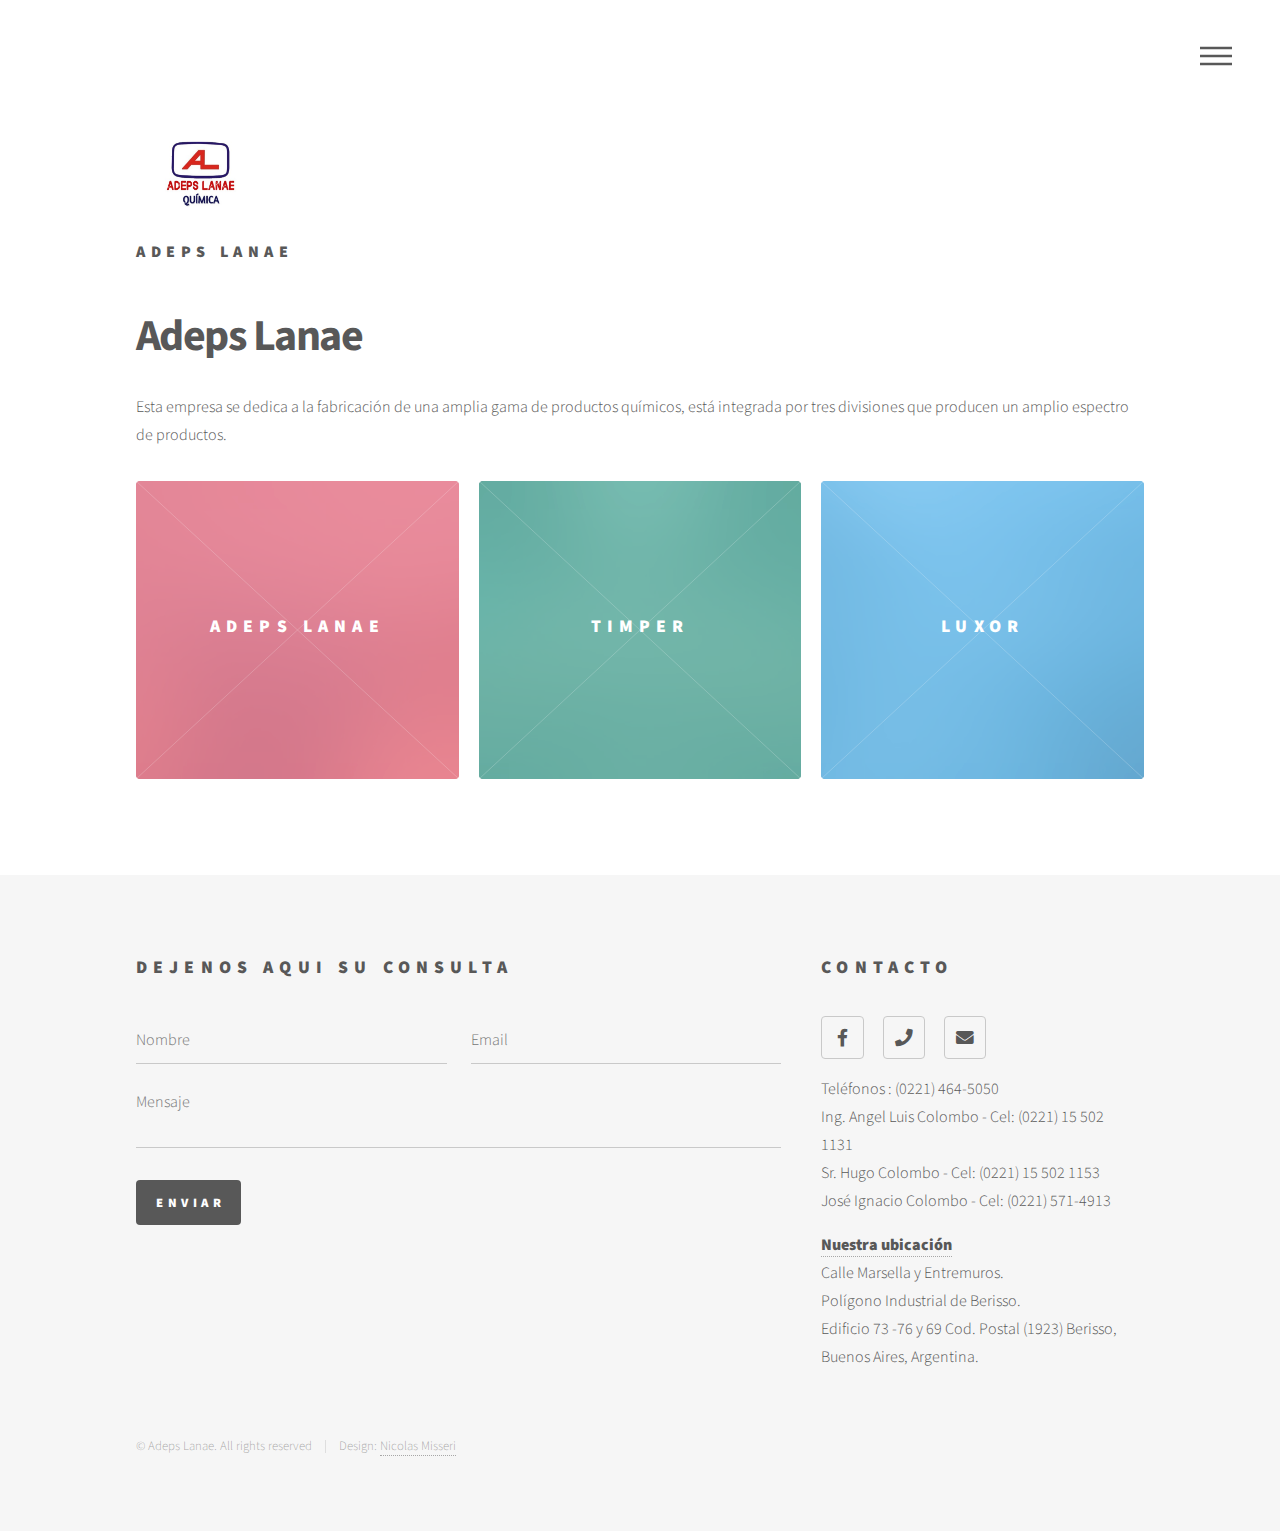
==== commit 0bc15fe9: "Entrega final" ====
--- a/docs/index.html
+++ b/docs/index.html
@@ -1,9 +1,5 @@
 <!DOCTYPE HTML>
-<!--
-	Phantom by HTML5 UP
-	html5up.net | @ajlkn
-	Free for personal and commercial use under the CCA 3.0 license (html5up.net/license)
--->
+
 <html>
 	<head>
 		<title>Adeps Lanae</title>
@@ -22,8 +18,12 @@
 				<div class="inner">
 
 					<!-- Logo -->
+					<span class="symbol"><img
+							style="align-content: center; width: 130px;
+							height: 100px;"
+							src="images/logoAdeps.jpg" alt="" /></span><br>
 					<a href="index.html" class="logo">
-						<span class="symbol"><img src="images/logo.svg" alt="" /></span><span
+						<span
 							class="title">Adeps Lanae</span>
 					</a>
 
@@ -42,10 +42,9 @@
 				<h2>Menu</h2>
 				<ul>
 					<li><a href="index.html">Home</a></li>
-					<li><a href="generic.html">Lanolinas</a></li>
-					<li><a href="generic.html">Luxor</a></li>
-					<li><a href="generic.html">Timper</a></li>
-					<li><a href="elements.html">Elements</a></li>
+					<li><a href="lanolinas.html">Adeps Lanae</a></li>
+					<li><a href="timper.html">Timper</a></li>
+					<li><a href="luxor.html">Luxor</a></li>
 				</ul>
 			</nav>
 
@@ -65,8 +64,8 @@
 							<span class="image">
 								<img src="images/pic01.jpg" alt="" />
 							</span>
-							<a href="generic.html">
-								<h2>Lanolinas</h2>
+							<a href="lanolinas.html">
+								<h2>Adeps Lanae</h2>
 								<div class="content">
 									<p>División dedicada a la fabricación de Lanolina Anhidra U.S.P.,
 										Lanolina de Uso General, Lanolina Industrial, Acidos Grasos de Lana, a
@@ -75,23 +74,11 @@
 								</div>
 							</a>
 						</article>
-						<article class="style2">
-							<span class="image">
-								<img src="images/pic02.jpg" alt="" />
-							</span>
-							<a href="generic.html">
-								<h2>Luxor</h2>
-								<div class="content">
-									<p>División dedicada a la fabricación de Refinación de Parafinas,
-										Fabricación de Velas.</p>
-								</div>
-							</a>
-						</article>
 						<article class="style3">
 							<span class="image">
 								<img src="images/pic03.jpg" alt="" />
 							</span>
-							<a href="generic.html">
+							<a href="timper.html">
 								<h2>Timper</h2>
 								<div class="content">
 									<p>División dedicada fabricación de sales inorgánicas puras y
@@ -100,6 +87,19 @@
 								</div>
 							</a>
 						</article>
+						<article class="style2">
+							<span class="image">
+								<img src="images/pic02.jpg" alt="" />
+							</span>
+							<a href="luxor.html">
+								<h2>Luxor</h2>
+								<div class="content">
+									<p>División dedicada a la fabricación de Refinación de Parafinas,
+										Fabricación de Velas.</p>
+								</div>
+							</a>
+						</article>
+
 
 					</section>
 				</div>
@@ -110,16 +110,17 @@
 				<div class="inner">
 					<section>
 						<h2>Dejenos aqui su consulta</h2>
-						<form method="post" action="#">
+						<form action="mailto:administracion@adeps.com.ar" method="post"
+							enctype="text/plain">
 							<div class="fields">
 								<div class="field half">
-									<input type="text" name="name" id="name" placeholder="Nombre" />
+									<input type="text" name="nombre" id="name" placeholder="Nombre" />
 								</div>
 								<div class="field half">
 									<input type="email" name="email" id="email" placeholder="Email" />
 								</div>
 								<div class="field">
-									<textarea name="message" id="message" placeholder="Mensaje"></textarea>
+									<textarea name="mensaje" id="message" placeholder="Mensaje"></textarea>
 								</div>
 							</div>
 							<ul class="actions">
@@ -141,6 +142,10 @@
 							<li><a href="mailto:administracion@adeps.com.ar" class="icon solid style2
 									fa-envelope"><span
 										class="label">Email</span></a></li> <br>
+							<li>Teléfonos : (0221) 464-5050 <br>
+								Ing. Angel Luis Colombo - Cel: (0221) 15 502 1131 <br>
+								Sr. Hugo Colombo - Cel: (0221) 15 502 1153 <br>
+								José Ignacio Colombo - Cel: (0221) 571-4913 </li>
 							<li> <a
 									href="https://www.google.com/maps/place/Adeps+Lanae/@-34.8620117,-57.8908839,15z/data=!4m5!3m4!1s0x0:0x6b17eab58b943237!8m2!3d-34.8620117!4d-57.8908839">
 									<strong>Nuestra ubicación</strong></a><br>Calle Marsella y Entremuros.
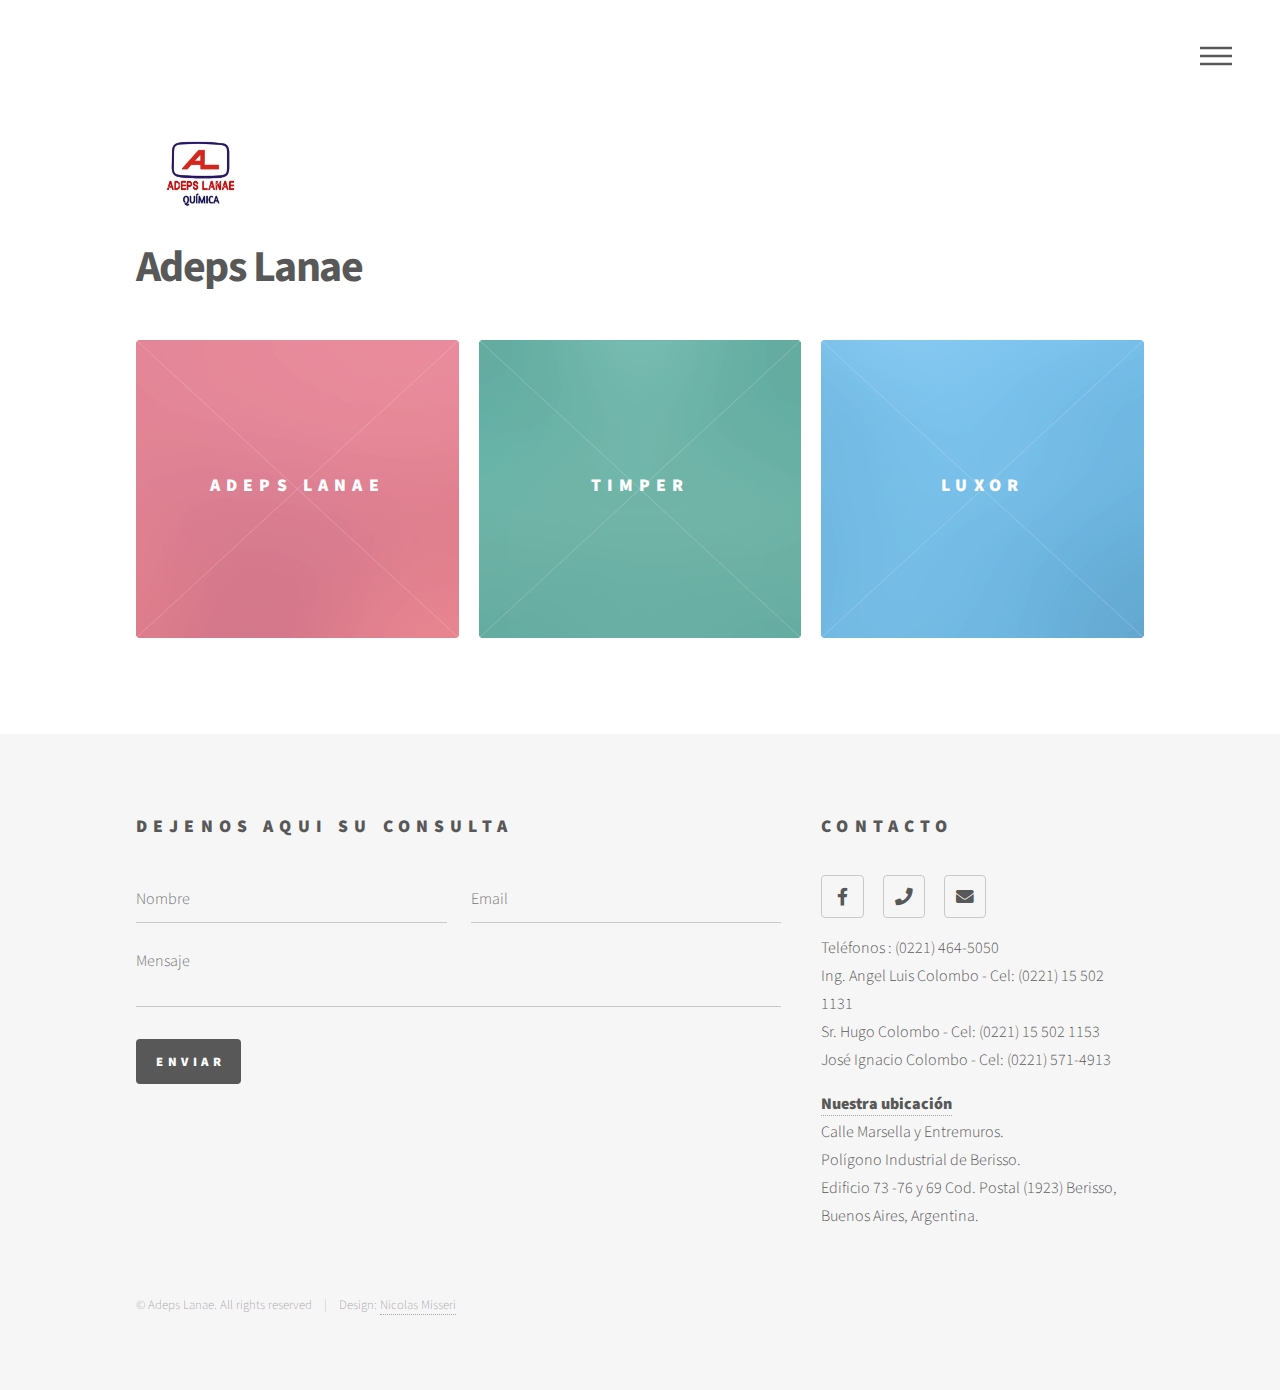
==== commit 0b5011fc: "correcciones audio wsp" ====
--- a/docs/index.html
+++ b/docs/index.html
@@ -22,10 +22,7 @@
 							style="align-content: center; width: 130px;
 							height: 100px;"
 							src="images/logoAdeps.jpg" alt="" /></span><br>
-					<a href="index.html" class="logo">
-						<span
-							class="title">Adeps Lanae</span>
-					</a>
+
 
 					<!-- Nav -->
 					<nav>
@@ -54,10 +51,7 @@
 					<header>
 						<h1>Adeps Lanae</h1>
 
-						<p> Esta empresa se dedica a la fabricación de una
-							amplia gama de productos químicos, está
-							integrada por tres divisiones que producen un
-							amplio espectro de productos. </p>
+
 					</header>
 					<section class="tiles">
 						<article class="style1">
@@ -67,10 +61,7 @@
 							<a href="lanolinas.html">
 								<h2>Adeps Lanae</h2>
 								<div class="content">
-									<p>División dedicada a la fabricación de Lanolina Anhidra U.S.P.,
-										Lanolina de Uso General, Lanolina Industrial, Acidos Grasos de Lana, a
-										la instalación de Plantas de Extracción de Grasa para si y para
-										terceros.</p>
+
 								</div>
 							</a>
 						</article>
@@ -81,9 +72,7 @@
 							<a href="timper.html">
 								<h2>Timper</h2>
 								<div class="content">
-									<p>División dedicada fabricación de sales inorgánicas puras y
-										pro-análisis para las industrias farmacéuticas y cosméticas y
-										productos técnicamente puros para la industria en general.</p>
+
 								</div>
 							</a>
 						</article>
@@ -94,8 +83,7 @@
 							<a href="luxor.html">
 								<h2>Luxor</h2>
 								<div class="content">
-									<p>División dedicada a la fabricación de Refinación de Parafinas,
-										Fabricación de Velas.</p>
+
 								</div>
 							</a>
 						</article>
